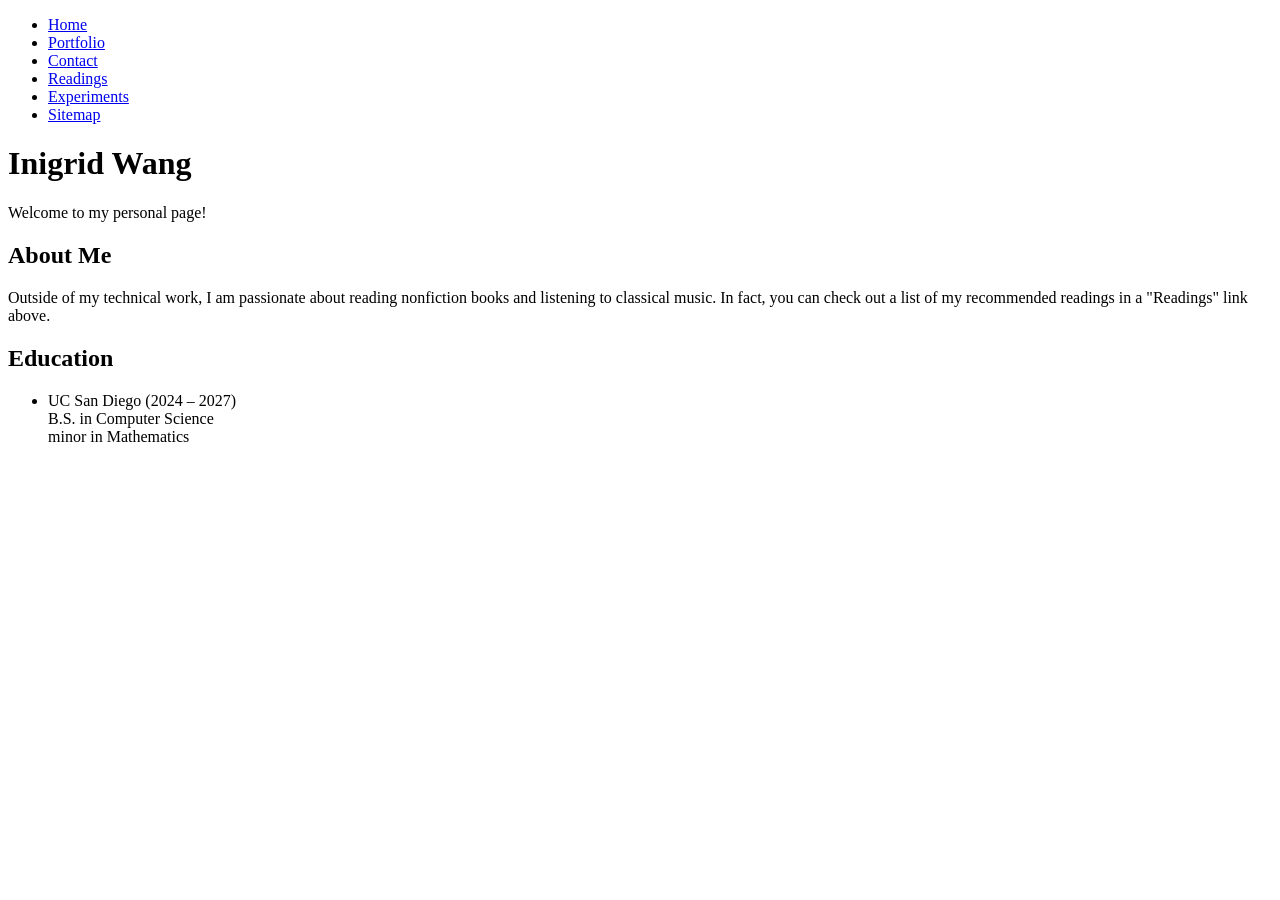
==== about.html @ 117a0bcb "Add files from HW3" ====
<!DOCTYPE html>
<html lang="en">
<head>
    <meta charset="UTF-8">
    <meta name="viewport" content="width=device-width, initial-scale=1.0">
    <title>About Me</title>
    <link rel="stylesheet" href="style.css">
</head>
<header>
    <nav>
        <ul>
            <li><a href="index.html">Home</a></li>
            <li><a href="portfolio.html">Portfolio</a></li>
            <li><a href="contact.html">Contact</a></li>
            <li><a href="books.html">Readings</a></li>
            <li><a href="experiments.html">Experiments</a></li>
            <li><a href="sitemap.html">Sitemap</a></li>
        </ul>
    </nav>
</header>
<body>

<div class="container">
    <!-- Name Section -->
    <h1>Inigrid Wang</h1>
    <p>Welcome to my personal page!</p>

    <!-- About Section -->
    <h2>About Me</h2>
    <p>
        Outside of my technical work, I am passionate about reading nonfiction books and listening to 
        classical music. In fact, you can check out a list of my recommended readings in a "Readings"
        link above.
    </p>

    <!-- Education Section -->
    <h2>Education</h2>
    <ul>
        <li>
            UC San Diego (2024 – 2027)<br>
            B.S. in Computer Science</strong><br>
            minor in Mathematics</strong>
        </li>
    </ul>
</div>

</body>
</html>
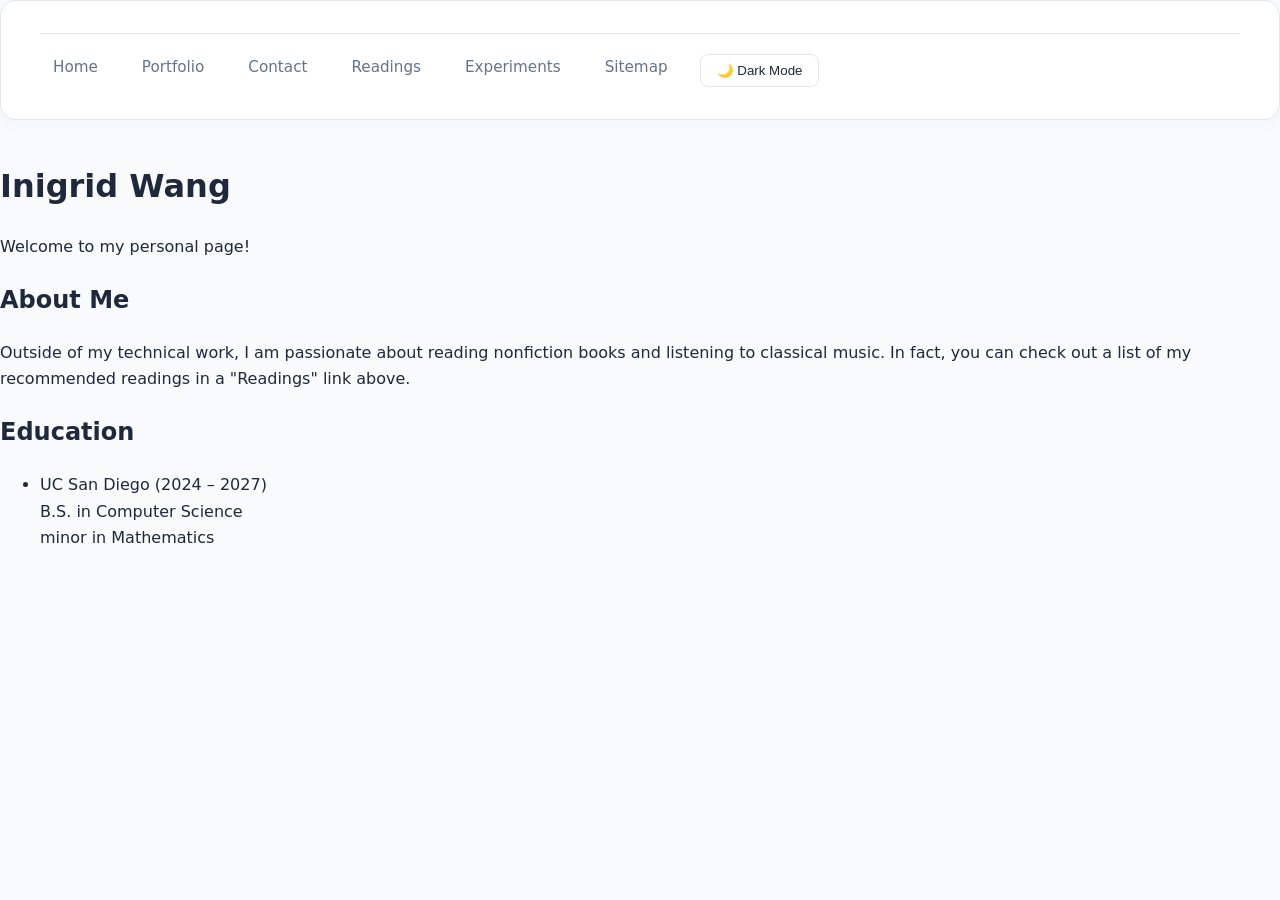
==== commit 875fc485: "updated files for parts1-4" ====
--- a/about.html
+++ b/about.html
@@ -5,6 +5,7 @@
     <meta name="viewport" content="width=device-width, initial-scale=1.0">
     <title>About Me</title>
     <link rel="stylesheet" href="style.css">
+    <script src="theme.js" defer></script>
 </head>
 <header>
     <nav>
--- a/style.css
+++ b/style.css
@@ -0,0 +1,447 @@
+/* ==========================================================================
+   CSS CUSTOM PROPERTIES (:root) - Professional Bright Theme
+   ========================================================================== */
+:root {
+  --font-sans: 'Inter', system-ui, -apple-system, BlinkMacSystemFont, "Segoe UI", Roboto, Oxygen, Ubuntu, Cantarell, sans-serif;
+  --font-mono: ui-monospace, SFMono-Regular, Menlo, Monaco, Consolas, monospace;
+  
+  --bg-color: #f8fafc;
+  --bg-surface: #ffffff;
+  --bg-card: #ffffff;
+  
+  --text-main: #1e293b;
+  --text-muted: #64748b;
+  
+  --accent-primary: #4f46e5;
+  --accent-glow: rgba(79, 70, 229, 0.12);
+  --border-color: #e2e8f0;
+  
+  --site-max-width: 1100px;
+  --spacing-unit: 1.5rem;
+}
+
+/* ==========================================================================
+   BASE & RESET STYLES (Graceful Degradation Support)
+   ========================================================================== */
+*,
+*::before,
+*::after {
+  box-sizing: border-box;
+}
+
+body {
+  font-family: var(--font-sans);
+  background-color: var(--bg-color);
+  color: var(--text-main);
+  line-height: 1.65;
+  margin: 0;
+  padding: 0;
+  -webkit-font-smoothing: antialiased;
+}
+
+/* ==========================================================================
+   SHARED LAYOUT & STRUCTURE
+   ========================================================================== */
+.site-wrapper {
+  max-width: var(--site-max-width);
+  margin: 0 auto;
+  padding: 2.5rem var(--spacing-unit);
+  display: flex;
+  flex-direction: column;
+  min-height: 100vh;
+}
+
+/* Header & Navigation */
+header {
+  background-color: var(--bg-surface);
+  border: 1px solid var(--border-color);
+  border-radius: 16px;
+  padding: 2rem 2.5rem;
+  margin-bottom: 2.5rem;
+  box-shadow: 0 4px 20px -2px rgba(0, 0, 0, 0.03);
+}
+
+header h1 {
+  font-size: 2.25rem;
+  margin: 0 0 0.35rem 0;
+  color: var(--text-main);
+  letter-spacing: -0.03em;
+  font-weight: 700;
+}
+
+header p {
+  color: var(--text-muted);
+  margin: 0 0 1.5rem 0;
+  font-size: 1.05rem;
+  font-weight: 400;
+}
+
+/* Flexbox Navigation */
+header nav ul {
+  list-style: none;
+  padding: 0;
+  margin: 0;
+  display: flex;
+  flex-wrap: wrap;
+  gap: 0.5rem 1.25rem;
+  border-top: 1px solid var(--border-color);
+  padding-top: 1.25rem;
+}
+
+header nav a {
+  color: var(--text-muted);
+  text-decoration: none;
+  font-weight: 500;
+  font-size: 0.95rem;
+  transition: all 0.2s ease;
+  padding: 0.4rem 0.75rem;
+  border-radius: 8px;
+}
+
+/* ==========================================================================
+   SELECTORS IN CONTEXT
+   ========================================================================== */
+
+/* 1. Attribute Selector: Target external or secure links with target="_blank" */
+a[target="_blank"] {
+  color: var(--accent-primary);
+  border-bottom: 1px dashed var(--accent-primary);
+}
+
+/* 2. Descendant Combinator: Styles all paragraph elements living inside a card */
+.project-card p {
+  font-size: 0.975rem;
+  color: var(--text-muted);
+  line-height: 1.5;
+}
+
+/* 3. Child Combinator (>): Direct child paragraphs inside main content wrapper */
+main > p {
+  font-size: 1.125rem;
+  max-width: 75ch;
+  color: var(--text-muted);
+}
+
+/* 4. Adjacent Sibling Combinator (+): Form label immediately following an input */
+input + label, textarea + label {
+  font-weight: 600;
+  color: var(--accent-primary);
+}
+
+/* 5. Subsequent Sibling Combinator (~): Headings that follow an introduction banner */
+.intro-banner ~ h3 {
+  margin-top: 3rem;
+  border-bottom: 2px solid var(--border-color);
+  padding-bottom: 0.75rem;
+  color: var(--text-main);
+}
+
+/* ==========================================================================
+   MAIN CONTENT & RESPONSIVE GRID LAYOUTS
+   ========================================================================== */
+main {
+  flex: 1;
+}
+
+main h2 {
+  font-size: 1.75rem;
+  color: var(--text-main);
+  letter-spacing: -0.02em;
+  margin-top: 0;
+}
+
+/* Grid Layout for Portfolios and Cards */
+.grid-container {
+  display: grid;
+  grid-template-columns: repeat(auto-fit, minmax(320px, 1fr));
+  gap: 1.75rem;
+  margin-top: 1.75rem;
+}
+
+.project-card {
+  background-color: var(--bg-card);
+  border: 1px solid var(--border-color);
+  border-radius: 14px;
+  padding: 2rem;
+  box-shadow: 0 2px 10px rgba(0, 0, 0, 0.02);
+  transition: transform 0.25s ease, border-color 0.25s ease, box-shadow 0.25s ease;
+}
+
+.project-card:hover {
+  transform: translateY(-4px);
+  border-color: var(--accent-primary);
+  box-shadow: 0 12px 30px var(--accent-glow);
+}
+
+.project-card h3 {
+  margin-top: 0;
+  color: var(--text-main);
+  font-size: 1.25rem;
+}
+
+/* Footer */
+footer {
+  margin-top: 4rem;
+  padding: 2rem 0;
+  border-top: 1px solid var(--border-color);
+  text-align: center;
+  color: var(--text-muted);
+  font-size: 0.9rem;
+}
+
+/* ==========================================================================
+   INTERACTIVE ELEMENTS, HOVER & FOCUS STATES
+   ========================================================================== */
+a:hover {
+  color: var(--accent-primary);
+  background-color: var(--accent-glow);
+}
+
+/* Visible, Accessible Focus States */
+a:focus,
+button:focus,
+input:focus,
+textarea:focus {
+  outline: 3px solid var(--accent-primary);
+  outline-offset: 2px;
+}
+
+/* Button with 'em' unit padding scaling context */
+.btn-primary {
+  display: inline-block;
+  background-color: var(--accent-primary);
+  color: #ffffff;
+  font-weight: 600;
+  text-decoration: none;
+  padding: 0.6em 1.4em; /* Uses em relative to font-size for local context scaling */
+  border-radius: 8px;
+  border: none;
+  cursor: pointer;
+  transition: background-color 0.2s ease, opacity 0.2s ease;
+}
+
+.btn-primary:hover {
+  background-color: #4338ca;
+  opacity: 1;
+}
+
+/* Forms layout */
+form {
+  display: flex;
+  flex-direction: column;
+  gap: 1.25rem;
+  max-width: 600px;
+  background-color: var(--bg-surface);
+  padding: 2.5rem;
+  border: 1px solid var(--border-color);
+  border-radius: 16px;
+  box-shadow: 0 4px 20px -2px rgba(0, 0, 0, 0.03);
+}
+
+input, textarea {
+  background-color: #f8fafc;
+  border: 1px solid var(--border-color);
+  color: var(--text-main);
+  padding: 0.85rem 1rem;
+  border-radius: 8px;
+  font-family: var(--font-sans);
+  font-size: 1rem;
+  transition: border-color 0.2s ease;
+}
+
+input:focus, textarea:focus {
+  background-color: #ffffff;
+  border-color: var(--accent-primary);
+}
+
+/* ==========================================================================
+   RESPONSIVE MEDIA QUERIES
+   ========================================================================== */
+@media (max-width: 768px) {
+  .site-wrapper {
+    padding: 1rem;
+  }
+
+  header {
+    padding: 1.5rem;
+  }
+
+  header h1 {
+    font-size: 1.75rem;
+  }
+
+  header nav ul {
+    flex-direction: column;
+    gap: 0.5rem;
+  }
+
+  .grid-container {
+    grid-template-columns: 1fr;
+  }
+}
+
+/* ==========================================================================
+   PART 2: FORM VALIDATION STYLING
+   ========================================================================== */
+
+.form-instructions {
+    font-size: 0.95rem;
+    color: var(--text-muted);
+    margin-bottom: 1.5rem;
+}
+
+.required-indicator {
+    color: #e11d48;
+    font-weight: bold;
+}
+
+.form-group {
+    display: flex;
+    flex-direction: column;
+    gap: 0.4rem;
+}
+
+/* Prevent layout shift by keeping borders/outlines consistent in size */
+input, textarea {
+    background-color: #f8fafc;
+    border: 1px solid var(--border-color);
+    color: var(--text-main);
+    padding: 0.85rem 1rem;
+    border-radius: 8px;
+    font-family: var(--font-sans);
+    font-size: 1rem;
+    transition: border-color 0.2s ease, box-shadow 0.2s ease;
+}
+
+/* Base focus state */
+input:focus, textarea:focus {
+    background-color: #ffffff;
+    border-color: var(--accent-primary);
+    outline: 3px solid var(--accent-primary);
+    outline-offset: 2px;
+}
+
+/* User-invalid state: triggers after interaction/submission attempt, avoiding page-load errors */
+input:user-invalid, 
+textarea:user-invalid {
+    border-color: #e11d48;
+    box-shadow: 0 0 0 1px #e11d48;
+}
+
+/* User-valid state: provides subtle positive feedback */
+input:user-valid, 
+textarea:user-valid {
+    border-color: #10b981;
+}
+
+/* ==========================================================================
+   PART 3: JAVASCRIPT ENHANCEMENT STYLES
+   ========================================================================== */
+.field-error {
+    color: #e11d48;
+    font-size: 0.875rem;
+    margin-top: 0.3rem;
+    font-weight: 500;
+}
+
+.field-info {
+    font-size: 0.875rem;
+    color: var(--text-muted);
+    margin-top: 0.3rem;
+}
+
+.field-info.warning {
+    color: #d97706; /* Amber warning near limit */
+    font-weight: 500;
+}
+
+.field-info.limit {
+    color: #e11d48; /* Red alert at max limit */
+    font-weight: 600;
+}
+
+.error-summary {
+    color: #e11d48;
+    font-weight: 600;
+    margin-bottom: 1rem;
+}
+
+input.invalid, textarea.invalid {
+    border-color: #e11d48 !important;
+    background-color: #fff1f2 !important;
+}
+
+input.valid, textarea.valid {
+    border-color: #10b981 !important;
+}
+
+/* ==========================================================================
+   PART 4.1: THEME SWITCHING (CSS Custom Properties)
+   ========================================================================== */
+
+/* Default Light Theme Variables */
+:root {
+  --bg-color: #f8fafc;
+  --bg-surface: #ffffff;
+  --bg-card: #ffffff;
+  --text-main: #1e293b;
+  --text-muted: #64748b;
+  --accent-primary: #4f46e5;
+  --accent-glow: rgba(79, 70, 229, 0.12);
+  --border-color: #e2e8f0;
+}
+
+/* Dark Theme Variables */
+[data-theme="dark"] {
+  --bg-color: #0f172a;
+  --bg-surface: #1e293b;
+  --bg-card: #1e293b;
+  --text-main: #f8fafc;
+  --text-muted: #94a3b8;
+  --accent-primary: #818cf8;
+  --accent-glow: rgba(129, 140, 248, 0.2);
+  --border-color: #334155;
+}
+
+/* Hide theme control by default until JS initializes it */
+.js-theme-toggle {
+  display: none;
+}
+
+/* Shown only when JS is active */
+.js .js-theme-toggle {
+  display: inline-flex;
+  align-items: center;
+  gap: 0.5rem;
+  background: var(--bg-surface);
+  color: var(--text-main);
+  border: 1px solid var(--border-color);
+  padding: 0.5rem 1rem;
+  border-radius: 8px;
+  font-weight: 500;
+  cursor: pointer;
+  transition: background-color 0.2s ease, border-color 0.2s ease;
+}
+
+.js-theme-toggle:hover {
+  border-color: var(--accent-primary);
+  background-color: var(--accent-glow);
+}
+
+
+/* ==========================================================================
+   PART 4.2: VIEW TRANSITIONS API & REDUCED MOTION
+   ========================================================================== */
+
+/* Enable automatic cross-document (MPA) view transitions */
+@view-transition {
+  navigation: auto;
+}
+
+/* Respect user motion preferences by disabling animations when reduced motion is requested */
+@media (prefers-reduced-motion: reduce) {
+  ::view-transition-old(*),
+  ::view-transition-new(*) {
+    animation: none !important;
+  }
+}
